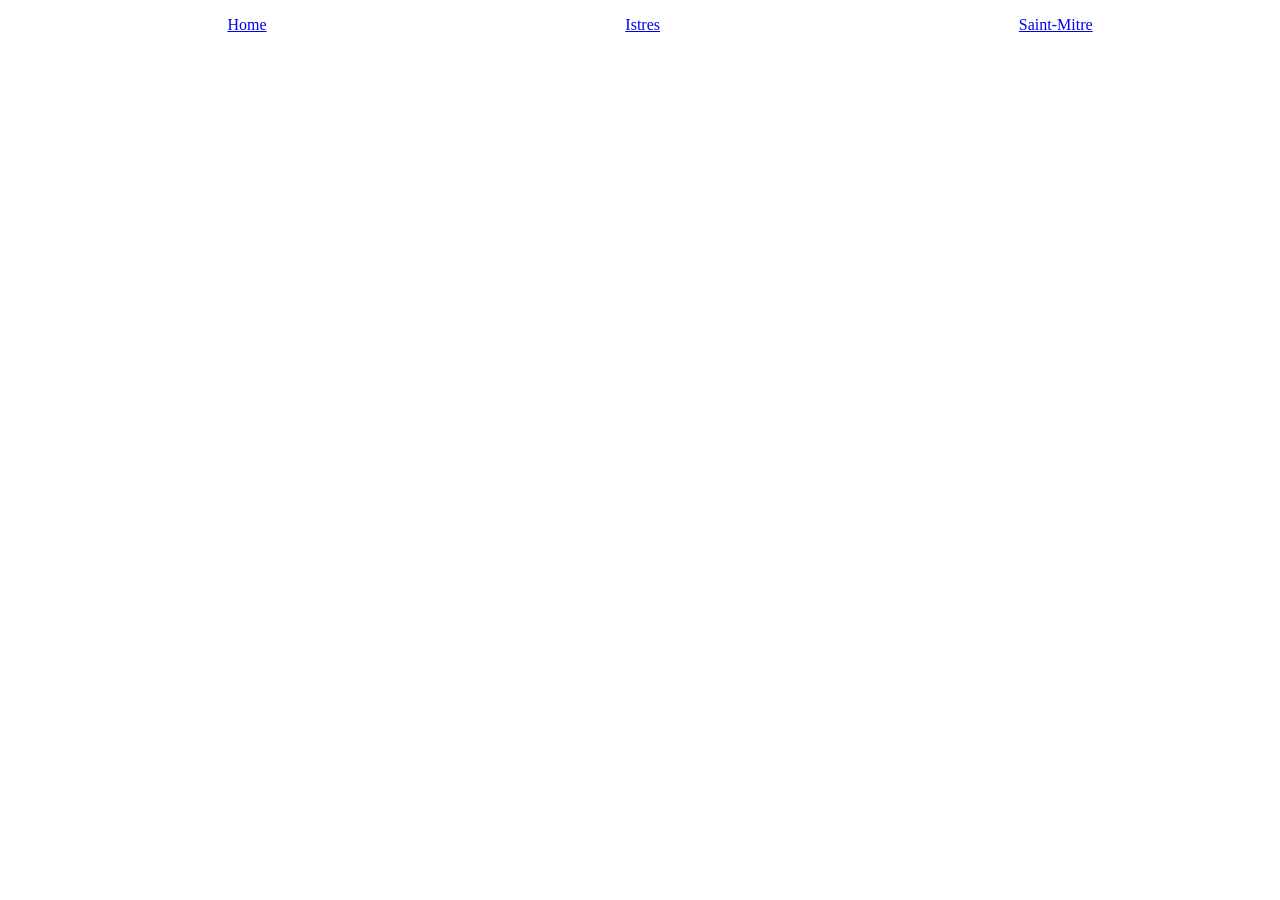
==== pages/istres.html @ 917aa077 "Ajoute de la première version de la nav barre" ====
<!DOCTYPE html>
<html>
<html lang=fr>
  <head>
    <meta charset="utf-8">
    <meta name="keywords" content="climat,environnement,istres,Saint-Mitre-les-Remparts">
    <meta name="description" content="Site internet qui décrit le plans climat de villes de Istre et de Saint-Mitre-les-Remparts">
      <title> Site S.A.E 1.06 </title>
      <link rel="stylesheet" href="../css/istres.css">
  </head>
    <body>
        <ul>
            <li><a href="../index.html">Home</a></li>
            <li><a href="/pages/istres.html">Istres</a></li>
            <li><a href="/pages/saint-mitre.html">Saint-Mitre</a></li>
        </ul>
    </body>
    
</html>
---- css/istres.css ----
ul
{
    list-style-type: none;/* Pour retirer les vignettes devant chaque li */
    display: flex;
    justify-content: space-around;
    
}
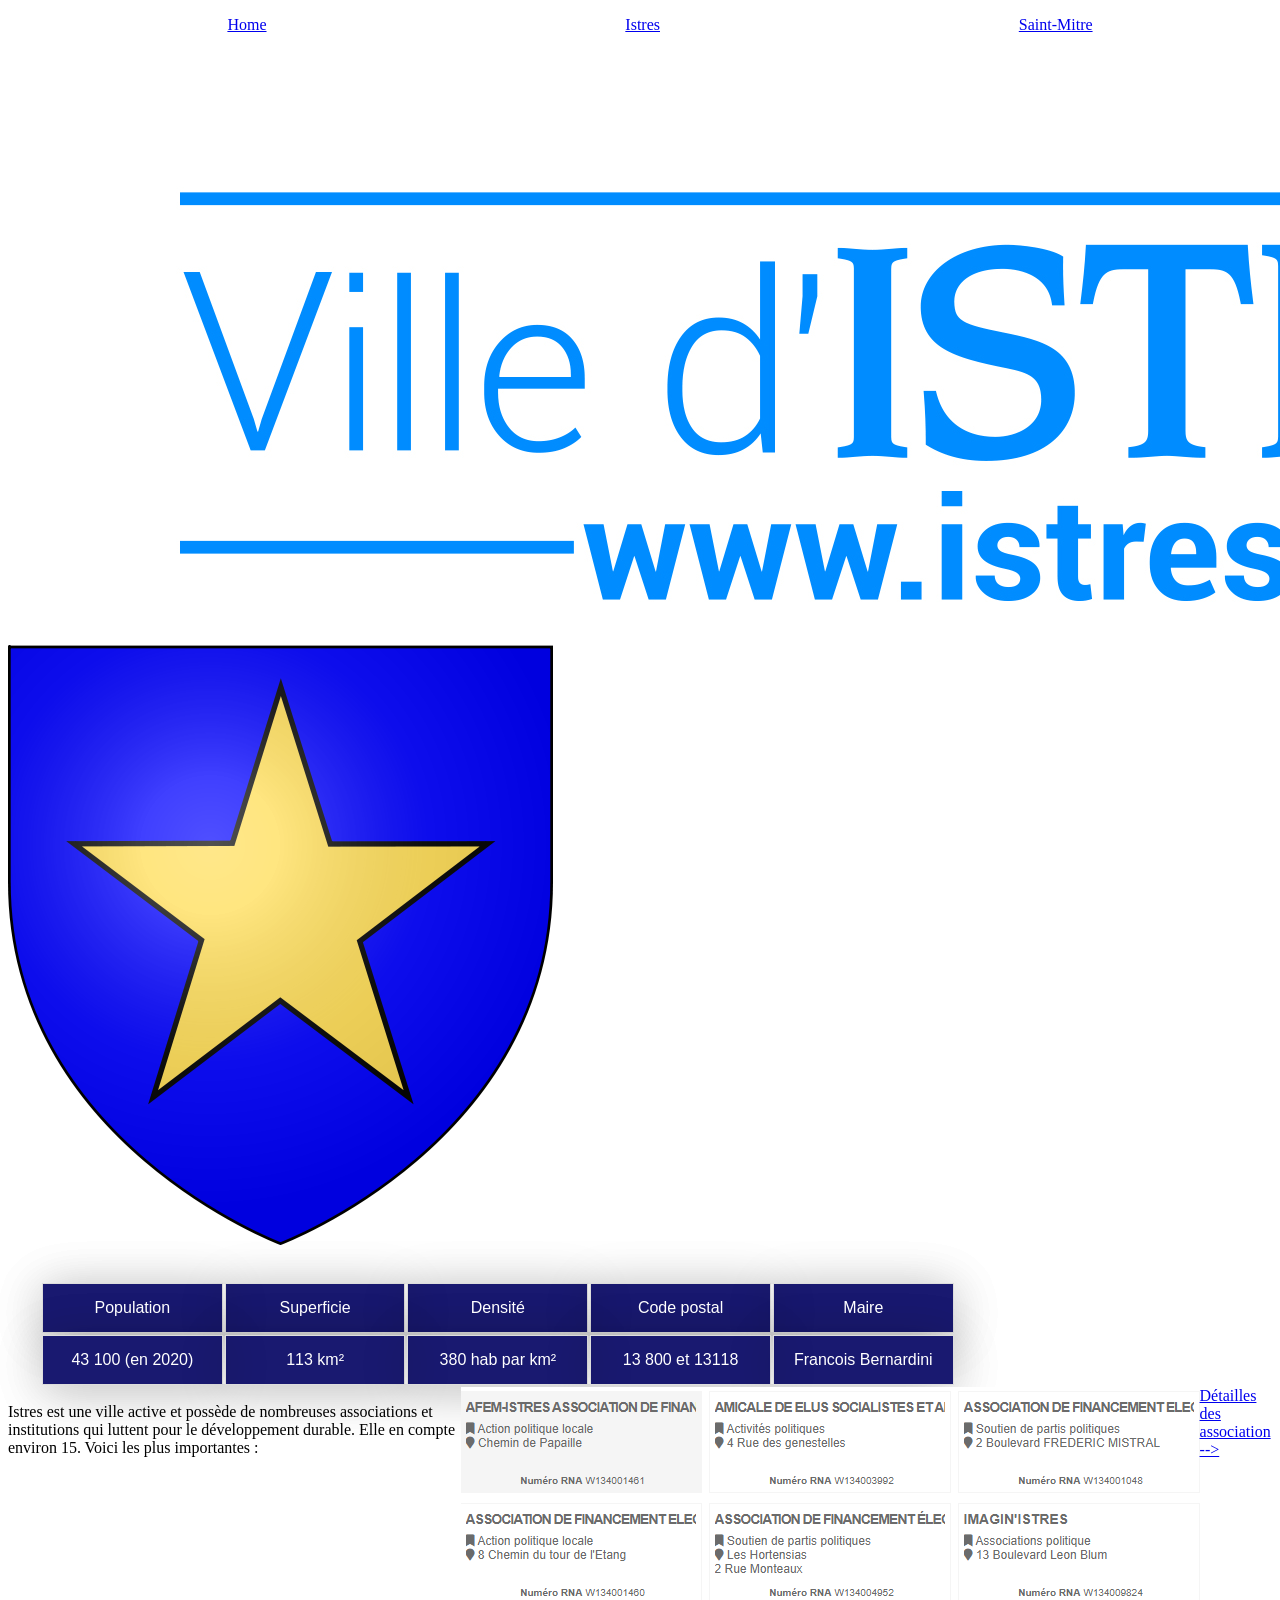
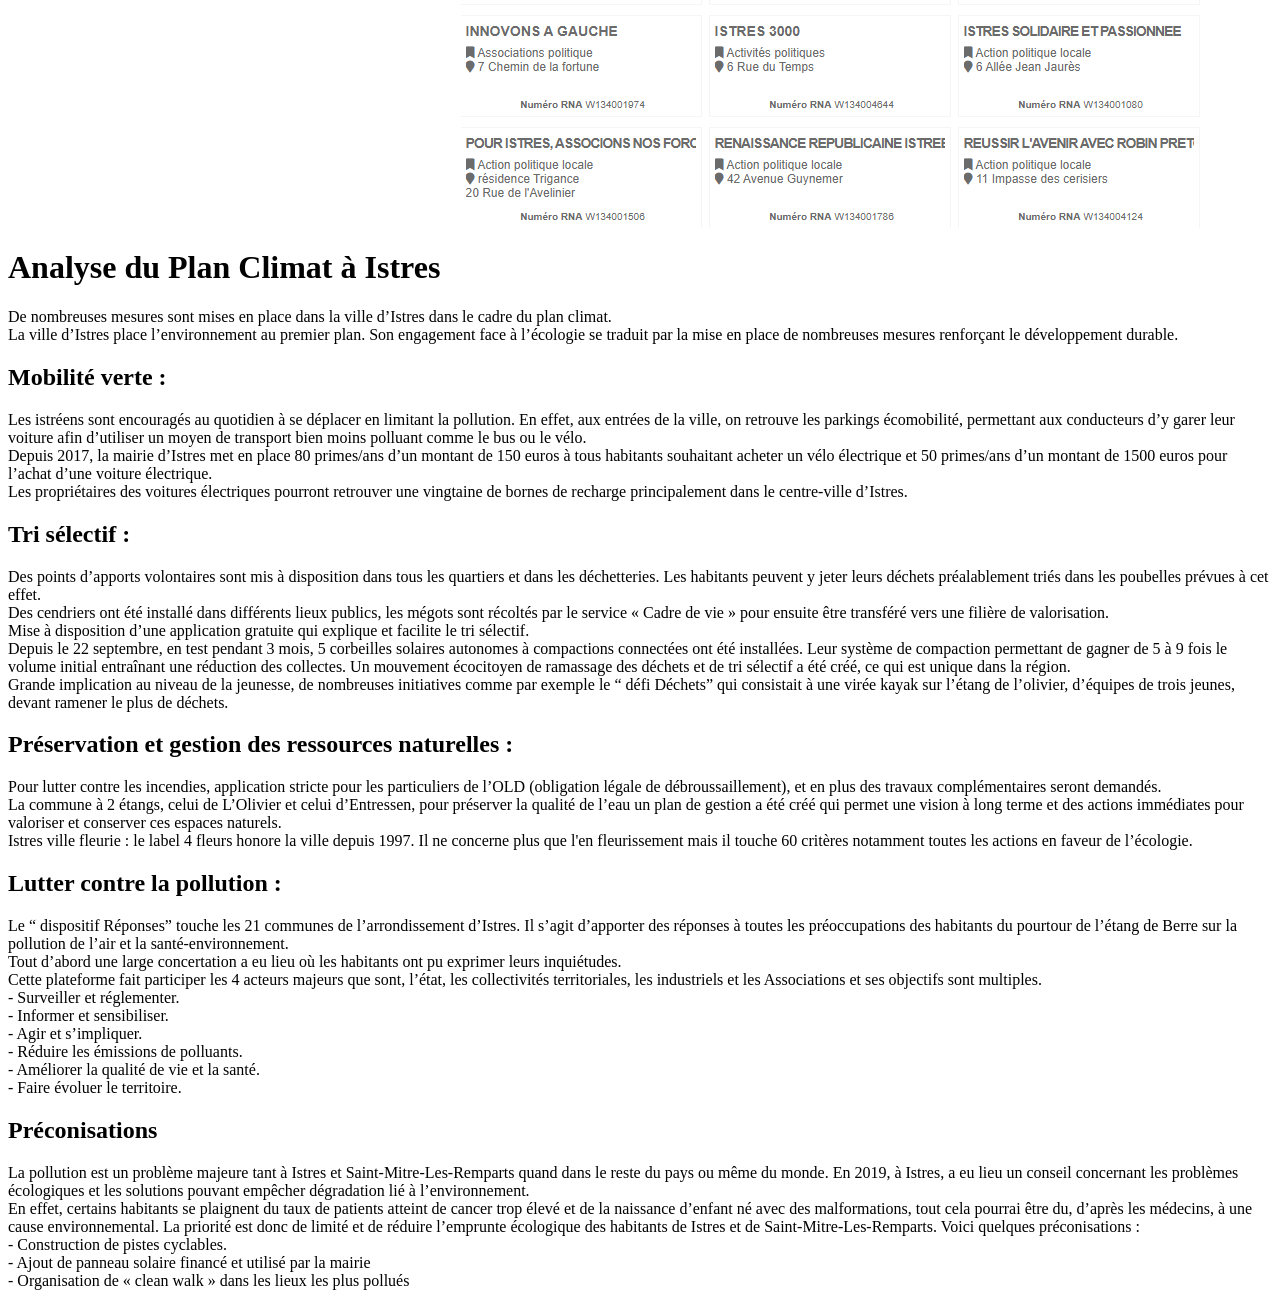
==== commit 1fcd5d6f: "Le site sans le CSS et le footer : pour TIBO" ====
--- a/pages/istres.html
+++ b/pages/istres.html
@@ -10,10 +10,108 @@
   </head>
     <body>
         <ul>
-            <li><a href="../index.html">Home</a></li>
-            <li><a href="/pages/istres.html">Istres</a></li>
-            <li><a href="/pages/saint-mitre.html">Saint-Mitre</a></li>
+            <li><a href="/index.html">Home</a></li>
+            <li><a href="../pages/istres.html">Istres</a></li>
+            <li><a href="../pages/saint-mitre.html">Saint-Mitre</a></li>
         </ul>
+        
+        <div class="présentation">
+            <img src="../img/mairis_istres.jpg" alt="error">
+            <img src="../img/blason_istres.png" alt="error">
+          <iframe src="https://www.google.com/maps/embed?pb=!1m18!1m12!1m3!1d55034.874433301295!2d4.979686295359612!3d43.535405284309135!2m3!1f0!2f0!3f0!3m2!1i1024!2i768!4f13.1!3m3!1m2!1s0x12b604c4ce0eb0c5%3A0x40819a5fd9702a0!2sIstres!5e0!3m2!1sfr!2sfr!4v1634758686137!5m2!1sfr!2sfr" width="600" height="450" style="border:0;" allowfullscreen="" loading="lazy" alt="error"></iframe>
+          <div>
+            <table class="Tab">
+              <tr id="TabIn">
+                <td>
+                  Population
+                </td>
+                <td>
+                  Superficie
+                </td>
+                <td>
+                  Densité
+                </td>
+                <td>
+                  Code postal
+                </td>
+                <td>
+                  Maire
+                </td>
+              </tr>
+              <tr>
+                <td>
+                  43 100 (en 2020)
+                </td>
+                <td>
+                  113 km²
+               </td>
+               <td>
+                 380 hab par km²
+               </td>
+               <td>
+                  13 800 et 13118
+                </td>
+               <td>
+                Francois Bernardini
+               </td>
+              </tr>
+           </table>
+        </div>
+      </div>
+      <div class="asoss">
+        <p>Istres est une ville active et possède de nombreuses associations et institutions qui luttent pour le développement durable. Elle en compte environ 15. Voici les plus importantes :</p>
+        <img src="../img/assoss_istres.png" alt="error">
+        <a href="https://www.annuaire-mairie.fr/association-istres.html" target="_blank"> Détailles des association --> </a>
+      </div>
+      <div>
+        <h1> Analyse du Plan Climat à Istres </h1>
+         <div>
+           <p> De nombreuses mesures sont mises en place dans la ville d’Istres dans le cadre du plan climat.<br>
+               La ville d’Istres place l’environnement au premier plan. Son engagement face à l’écologie se traduit par la mise en place de nombreuses mesures renforçant le développement durable.</p>
+         </div>
+         <div>
+           <h2> Mobilité verte : </h2>
+           <p> Les istréens sont encouragés au quotidien à se déplacer en limitant la pollution. En effet, aux entrées de la ville, on retrouve les parkings écomobilité, permettant aux conducteurs d’y garer leur voiture afin d’utiliser un moyen de transport bien moins polluant comme le bus ou le vélo.<br>
+            Depuis 2017, la mairie d’Istres met en place 80 primes/ans d’un montant de 150 euros à tous habitants souhaitant acheter un vélo électrique et 50 primes/ans d’un montant de 1500 euros pour l’achat d’une voiture électrique.<br>
+            Les propriétaires des voitures électriques pourront retrouver une vingtaine de bornes de recharge principalement dans le centre-ville d’Istres.<br>
+            </p>
+            <h2> Tri sélectif :</h2>
+            <p>Des points d’apports volontaires sont mis à disposition dans tous les quartiers et dans les déchetteries. Les habitants peuvent y jeter leurs déchets préalablement triés dans les poubelles prévues à cet effet.<br>
+              Des cendriers ont été installé dans différents lieux publics, les mégots sont récoltés par le service « Cadre de vie » pour ensuite être transféré vers une filière de valorisation.<br>
+              Mise à disposition d’une application gratuite qui explique et facilite le tri sélectif.<br>
+              Depuis le 22 septembre, en test pendant 3 mois, 5 corbeilles solaires autonomes à compactions connectées ont été installées. Leur système de compaction permettant de gagner de 5 à 9 fois le volume initial entraînant une réduction des collectes.
+              Un mouvement écocitoyen de ramassage des déchets et de tri sélectif a été créé, ce qui est unique dans la région.<br>
+              Grande implication au niveau de la jeunesse, de nombreuses initiatives comme par exemple le “ défi Déchets” qui consistait à une virée kayak sur l’étang de l’olivier, d’équipes de trois jeunes, devant ramener le plus de déchets.<br>
+              </p>
+              <h2>Préservation et gestion des ressources naturelles :</h2>
+              <p>Pour lutter contre les incendies, application stricte pour les particuliers de l’OLD (obligation légale de débroussaillement), et en plus des travaux complémentaires seront demandés.<br>
+                La commune à 2 étangs, celui de L’Olivier et celui d’Entressen, pour préserver la qualité de l’eau un plan de gestion a été créé qui permet une vision à long terme et des actions immédiates pour valoriser et conserver ces espaces naturels.<br>
+                Istres ville fleurie : le label 4 fleurs honore la ville depuis 1997. Il ne concerne plus que l'en fleurissement mais il touche 60 critères notamment toutes les actions en faveur de l’écologie.<br>
+                </p>
+              <h2> Lutter contre la pollution :</h2>
+              <p>Le “ dispositif Réponses” touche les 21 communes de l’arrondissement d’Istres. Il s’agit d’apporter des réponses à toutes les préoccupations des habitants du pourtour de l’étang de Berre sur la pollution de l’air et la santé-environnement.<br>
+                Tout d’abord une large concertation a eu lieu où les habitants ont pu exprimer leurs inquiétudes.<br>
+                Cette plateforme fait participer les 4 acteurs majeurs que sont, l’état, les collectivités territoriales, les industriels et les Associations et ses objectifs sont multiples.<br>
+                - Surveiller et réglementer.<br>
+                - Informer et sensibiliser.<br>
+                - Agir et s’impliquer.<br>
+                - Réduire les émissions de polluants.<br>
+                - Améliorer la qualité de vie et la santé.<br>
+                - Faire évoluer le territoire.<br>
+                </p>
+             
+                <h2><strong>Préconisations</strong></h2>
+                <p>La pollution est un problème majeure tant à Istres et Saint-Mitre-Les-Remparts quand dans le reste du pays ou même du monde. En 2019, à Istres, a eu lieu un conseil concernant les problèmes écologiques et les solutions pouvant empêcher dégradation lié à l’environnement.<br> En effet, certains habitants se plaignent du taux de patients atteint de cancer trop élevé et de la naissance d’enfant né avec des malformations, tout cela pourrai être du, d’après les médecins, à une cause environnemental. La priorité est donc de limité et de réduire l’emprunte écologique des habitants de Istres et de Saint-Mitre-Les-Remparts.
+                Voici quelques préconisations :<br>
+                - Construction de pistes cyclables.<br>
+                - Ajout de panneau solaire financé et utilisé par la mairie<br>
+                - Organisation de « clean walk » dans les lieux les plus pollués<br>
+                </p>
+         </div>
+      </div>
+        
+        
+        
     </body>
     
 </html>
--- a/css/istres.css
+++ b/css/istres.css
@@ -3,5 +3,48 @@
     list-style-type: none;/* Pour retirer les vignettes devant chaque li */
     display: flex;
     justify-content: space-around;
-    
+
 }
+
+iframe{
+    padding-top: 2em;
+    margin-left: 2em;
+    width: 20%;
+}
+
+.présentation{
+    display: block;
+    align-content: center;
+}
+
+.Tab{
+    padding-top: 2em;
+    margin-left: 2em;
+}
+td {
+    border: 1px solid #ddd ;
+    width: 20%;
+    height: 5%;
+    padding: 15px 20px;
+    box-shadow: 0 5px 50px rgba(0,0,0,0.15);
+    font-family: arial;
+    text-align: center
+
+}
+
+
+tr {
+    border: 5px solid #191970;
+    background-color: midnightblue;
+    color: #fff;
+    padding: 15px 20px;
+    box-shadow: 0 5px 50px rgba(0,0,0,0.15);
+    font-family: arial;
+    text-align: center;
+
+}
+
+.asoss{
+    display: flex;
+    justify-content: center;
+}
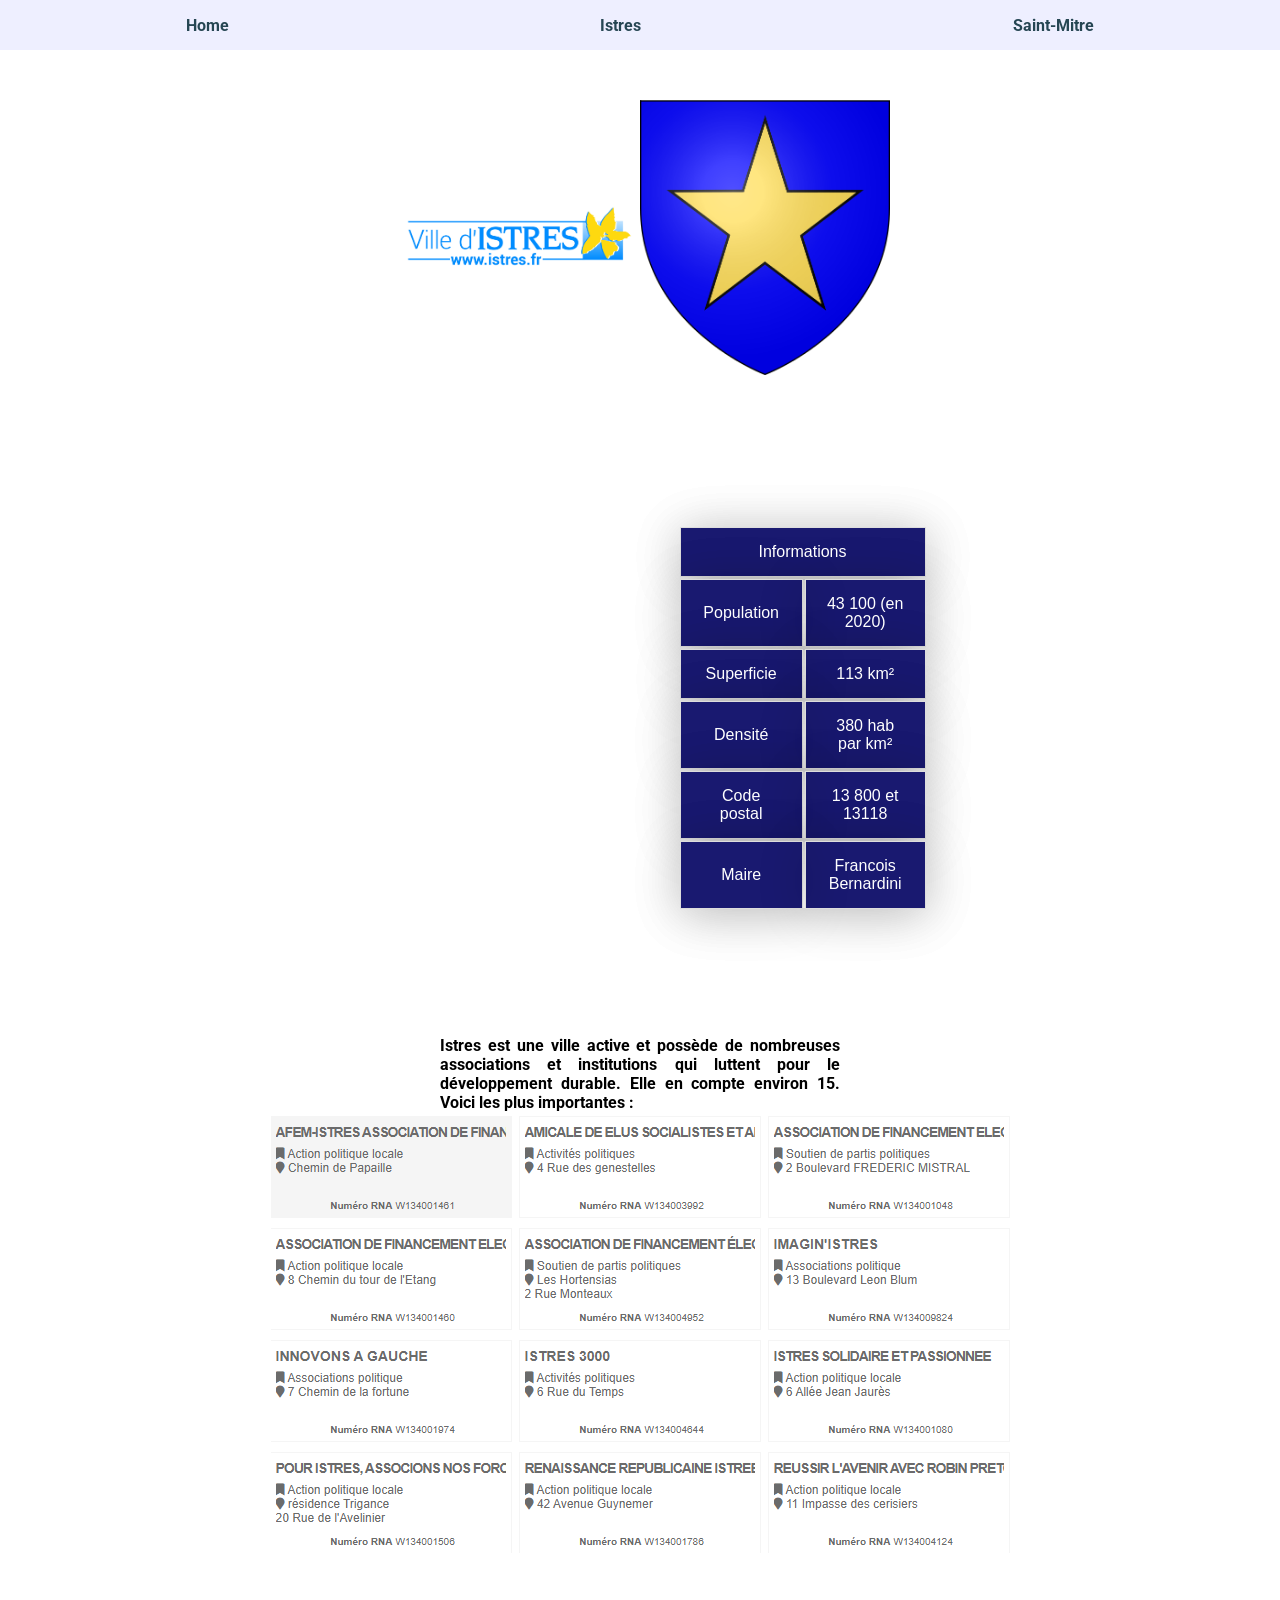
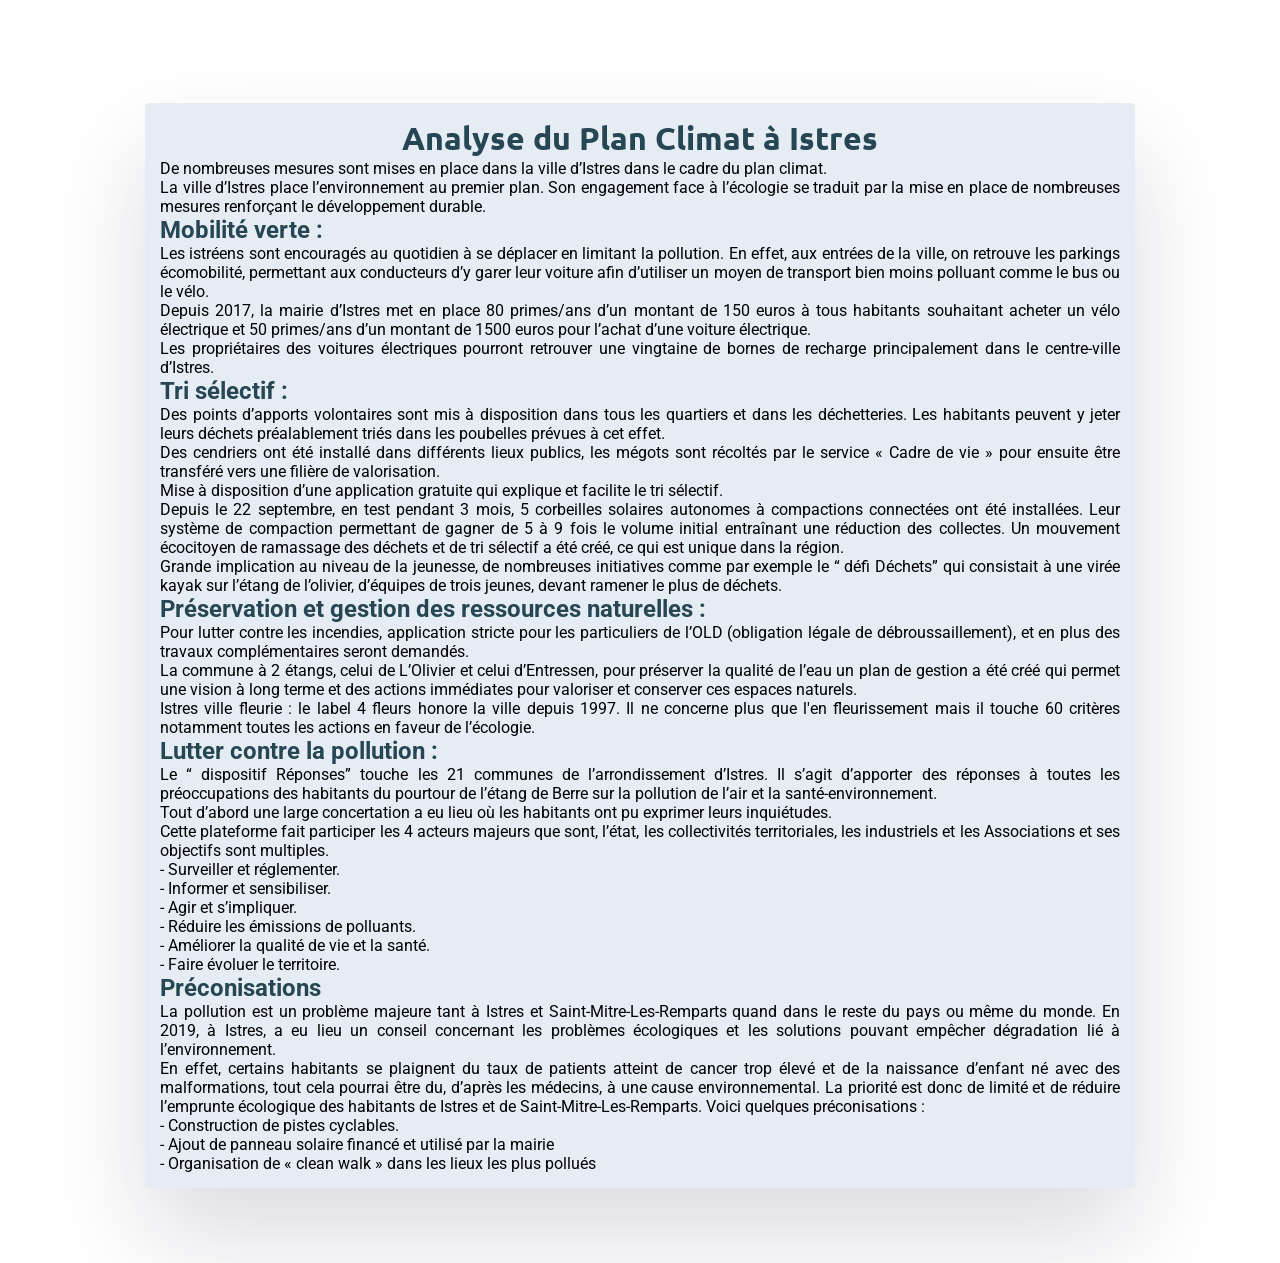
==== commit b0999265: "Site final" ====
--- a/pages/istres.html
+++ b/pages/istres.html
@@ -1,117 +1,172 @@
 <!DOCTYPE html>
 <html>
 <html lang=fr>
-  <head>
-    <meta charset="utf-8">
-    <meta name="keywords" content="climat,environnement,istres,Saint-Mitre-les-Remparts">
-    <meta name="description" content="Site internet qui décrit le plans climat de villes de Istre et de Saint-Mitre-les-Remparts">
-      <title> Site S.A.E 1.06 </title>
-      <link rel="stylesheet" href="../css/istres.css">
-  </head>
-    <body>
-        <ul>
-            <li><a href="/index.html">Home</a></li>
-            <li><a href="../pages/istres.html">Istres</a></li>
-            <li><a href="../pages/saint-mitre.html">Saint-Mitre</a></li>
-        </ul>
-        
-        <div class="présentation">
-            <img src="../img/mairis_istres.jpg" alt="error">
-            <img src="../img/blason_istres.png" alt="error">
-          <iframe src="https://www.google.com/maps/embed?pb=!1m18!1m12!1m3!1d55034.874433301295!2d4.979686295359612!3d43.535405284309135!2m3!1f0!2f0!3f0!3m2!1i1024!2i768!4f13.1!3m3!1m2!1s0x12b604c4ce0eb0c5%3A0x40819a5fd9702a0!2sIstres!5e0!3m2!1sfr!2sfr!4v1634758686137!5m2!1sfr!2sfr" width="600" height="450" style="border:0;" allowfullscreen="" loading="lazy" alt="error"></iframe>
-          <div>
-            <table class="Tab">
-              <tr id="TabIn">
-                <td>
-                  Population
-                </td>
-                <td>
-                  Superficie
-                </td>
-                <td>
-                  Densité
-                </td>
-                <td>
-                  Code postal
-                </td>
-                <td>
-                  Maire
-                </td>
-              </tr>
-              <tr>
-                <td>
-                  43 100 (en 2020)
-                </td>
-                <td>
-                  113 km²
-               </td>
-               <td>
-                 380 hab par km²
-               </td>
-               <td>
-                  13 800 et 13118
-                </td>
-               <td>
-                Francois Bernardini
-               </td>
-              </tr>
-           </table>
-        </div>
+
+<head>
+  <meta charset="utf-8">
+  <meta name="keywords" content="climat,environnement,istres,Saint-Mitre-les-Remparts">
+  <meta name="description"
+    content="Site internet qui décrit le plans climat de villes de Istre et de Saint-Mitre-les-Remparts">
+  <title> Site S.A.E 1.06 </title>
+  <link rel="stylesheet" href="../css/istres.css">
+</head>
+
+<body>
+  <div class="header">
+    <ul class="nav">
+      <li class="nav-btn"><a href="../index.html">Home</a></li>
+      <li class="nav-btn"><a href="../pages/istres.html">Istres</a></li>
+      <li class="nav-btn"><a href="../pages/saint-mitre.html">Saint-Mitre</a></li>
+    </ul>
+  </div>
+
+  <div class="content">
+    <div class="img-holder">
+      <img src="../img/mairis_istres.jpg" alt="Ville d'Istres" class="img">
+      <img src="../img/blason_istres.png" alt="Blason de la ville" class="img">
+    </div>
+    <div class="city-info">
+      <iframe
+        src="https://www.google.com/maps/embed?pb=!1m18!1m12!1m3!1d55034.874433301295!2d4.979686295359612!3d43.535405284309135!2m3!1f0!2f0!3f0!3m2!1i1024!2i768!4f13.1!3m3!1m2!1s0x12b604c4ce0eb0c5%3A0x40819a5fd9702a0!2sIstres!5e0!3m2!1sfr!2sfr!4v1634758686137!5m2!1sfr!2sfr"
+        width="450" height="450" style="border:0; align-self: center;" allowfullscreen="" loading="lazy"
+        alt="Carte de la ville" class="map"></iframe>
+      <table class="table">
+        <tr id="table-header">
+          <td colspan="2">
+            Informations
+          </td>
+        </tr>
+        <tr>
+          <td>
+            Population
+          </td>
+          <td>
+            43 100 (en 2020)
+          </td>
+        </tr>
+        <tr>
+          <td>
+            Superficie
+          </td>
+          <td>
+            113 km²
+          </td>
+        </tr>
+        <tr>
+          <td>
+            Densité
+          </td>
+          <td>
+            380 hab par km²
+          </td>
+        </tr>
+        <tr>
+          <td>
+            Code postal
+          </td>
+          <td>
+            13 800 et 13118
+          </td>
+        </tr>
+        <tr>
+          <td>
+            Maire
+          </td>
+          <td>
+            Francois Bernardini
+          </td>
+        </tr>
+      </table>
+    </div>
+
+    <div class="asoss">
+      <div class="text-holder">
+        <p class="mini-text">Istres est une ville active et possède de nombreuses associations et institutions qui
+          luttent pour le
+          développement durable. Elle en compte environ 15. Voici les plus importantes :</p>
       </div>
-      <div class="asoss">
-        <p>Istres est une ville active et possède de nombreuses associations et institutions qui luttent pour le développement durable. Elle en compte environ 15. Voici les plus importantes :</p>
-        <img src="../img/assoss_istres.png" alt="error">
-        <a href="https://www.annuaire-mairie.fr/association-istres.html" target="_blank"> Détailles des association --> </a>
-      </div>
-      <div>
-        <h1> Analyse du Plan Climat à Istres </h1>
-         <div>
-           <p> De nombreuses mesures sont mises en place dans la ville d’Istres dans le cadre du plan climat.<br>
-               La ville d’Istres place l’environnement au premier plan. Son engagement face à l’écologie se traduit par la mise en place de nombreuses mesures renforçant le développement durable.</p>
-         </div>
-         <div>
-           <h2> Mobilité verte : </h2>
-           <p> Les istréens sont encouragés au quotidien à se déplacer en limitant la pollution. En effet, aux entrées de la ville, on retrouve les parkings écomobilité, permettant aux conducteurs d’y garer leur voiture afin d’utiliser un moyen de transport bien moins polluant comme le bus ou le vélo.<br>
-            Depuis 2017, la mairie d’Istres met en place 80 primes/ans d’un montant de 150 euros à tous habitants souhaitant acheter un vélo électrique et 50 primes/ans d’un montant de 1500 euros pour l’achat d’une voiture électrique.<br>
-            Les propriétaires des voitures électriques pourront retrouver une vingtaine de bornes de recharge principalement dans le centre-ville d’Istres.<br>
-            </p>
-            <h2> Tri sélectif :</h2>
-            <p>Des points d’apports volontaires sont mis à disposition dans tous les quartiers et dans les déchetteries. Les habitants peuvent y jeter leurs déchets préalablement triés dans les poubelles prévues à cet effet.<br>
-              Des cendriers ont été installé dans différents lieux publics, les mégots sont récoltés par le service « Cadre de vie » pour ensuite être transféré vers une filière de valorisation.<br>
-              Mise à disposition d’une application gratuite qui explique et facilite le tri sélectif.<br>
-              Depuis le 22 septembre, en test pendant 3 mois, 5 corbeilles solaires autonomes à compactions connectées ont été installées. Leur système de compaction permettant de gagner de 5 à 9 fois le volume initial entraînant une réduction des collectes.
-              Un mouvement écocitoyen de ramassage des déchets et de tri sélectif a été créé, ce qui est unique dans la région.<br>
-              Grande implication au niveau de la jeunesse, de nombreuses initiatives comme par exemple le “ défi Déchets” qui consistait à une virée kayak sur l’étang de l’olivier, d’équipes de trois jeunes, devant ramener le plus de déchets.<br>
-              </p>
-              <h2>Préservation et gestion des ressources naturelles :</h2>
-              <p>Pour lutter contre les incendies, application stricte pour les particuliers de l’OLD (obligation légale de débroussaillement), et en plus des travaux complémentaires seront demandés.<br>
-                La commune à 2 étangs, celui de L’Olivier et celui d’Entressen, pour préserver la qualité de l’eau un plan de gestion a été créé qui permet une vision à long terme et des actions immédiates pour valoriser et conserver ces espaces naturels.<br>
-                Istres ville fleurie : le label 4 fleurs honore la ville depuis 1997. Il ne concerne plus que l'en fleurissement mais il touche 60 critères notamment toutes les actions en faveur de l’écologie.<br>
-                </p>
-              <h2> Lutter contre la pollution :</h2>
-              <p>Le “ dispositif Réponses” touche les 21 communes de l’arrondissement d’Istres. Il s’agit d’apporter des réponses à toutes les préoccupations des habitants du pourtour de l’étang de Berre sur la pollution de l’air et la santé-environnement.<br>
-                Tout d’abord une large concertation a eu lieu où les habitants ont pu exprimer leurs inquiétudes.<br>
-                Cette plateforme fait participer les 4 acteurs majeurs que sont, l’état, les collectivités territoriales, les industriels et les Associations et ses objectifs sont multiples.<br>
-                - Surveiller et réglementer.<br>
-                - Informer et sensibiliser.<br>
-                - Agir et s’impliquer.<br>
-                - Réduire les émissions de polluants.<br>
-                - Améliorer la qualité de vie et la santé.<br>
-                - Faire évoluer le territoire.<br>
-                </p>
-             
-                <h2><strong>Préconisations</strong></h2>
-                <p>La pollution est un problème majeure tant à Istres et Saint-Mitre-Les-Remparts quand dans le reste du pays ou même du monde. En 2019, à Istres, a eu lieu un conseil concernant les problèmes écologiques et les solutions pouvant empêcher dégradation lié à l’environnement.<br> En effet, certains habitants se plaignent du taux de patients atteint de cancer trop élevé et de la naissance d’enfant né avec des malformations, tout cela pourrai être du, d’après les médecins, à une cause environnemental. La priorité est donc de limité et de réduire l’emprunte écologique des habitants de Istres et de Saint-Mitre-Les-Remparts.
-                Voici quelques préconisations :<br>
-                - Construction de pistes cyclables.<br>
-                - Ajout de panneau solaire financé et utilisé par la mairie<br>
-                - Organisation de « clean walk » dans les lieux les plus pollués<br>
-                </p>
-         </div>
-      </div>
-        
-        
-        
-    </body>
-    
+      <img src="../img/assoss_istres.png" alt="Associations de la ville">
+    </div>
+
+    <div class="texts">
+      <h1 class="title"> Analyse du Plan Climat à Istres </h1>
+      <p> De nombreuses mesures sont mises en place dans la ville d’Istres dans le cadre du plan climat.<br>
+        La ville d’Istres place l’environnement au premier plan. Son engagement face à l’écologie se traduit par la
+        mise
+        en place de nombreuses mesures renforçant le développement durable.</p>
+      <h2 class="subtitle"> Mobilité verte : </h2>
+      <p> Les istréens sont encouragés au quotidien à se déplacer en limitant la pollution. En effet, aux entrées de
+        la
+        ville, on retrouve les parkings écomobilité, permettant aux conducteurs d’y garer leur voiture afin d’utiliser
+        un moyen de transport bien moins polluant comme le bus ou le vélo.<br>
+        Depuis 2017, la mairie d’Istres met en place 80 primes/ans d’un montant de 150 euros à tous habitants
+        souhaitant
+        acheter un vélo électrique et 50 primes/ans d’un montant de 1500 euros pour l’achat d’une voiture
+        électrique.<br>
+        Les propriétaires des voitures électriques pourront retrouver une vingtaine de bornes de recharge
+        principalement
+        dans le centre-ville d’Istres.<br>
+      </p>
+      <h2 class="subtitle"> Tri sélectif :</h2>
+      <p>Des points d’apports volontaires sont mis à disposition dans tous les quartiers et dans les déchetteries. Les
+        habitants peuvent y jeter leurs déchets préalablement triés dans les poubelles prévues à cet effet.<br>
+        Des cendriers ont été installé dans différents lieux publics, les mégots sont récoltés par le service « Cadre
+        de
+        vie » pour ensuite être transféré vers une filière de valorisation.<br>
+        Mise à disposition d’une application gratuite qui explique et facilite le tri sélectif.<br>
+        Depuis le 22 septembre, en test pendant 3 mois, 5 corbeilles solaires autonomes à compactions connectées ont
+        été
+        installées. Leur système de compaction permettant de gagner de 5 à 9 fois le volume initial entraînant une
+        réduction des collectes.
+        Un mouvement écocitoyen de ramassage des déchets et de tri sélectif a été créé, ce qui est unique dans la
+        région.<br>
+        Grande implication au niveau de la jeunesse, de nombreuses initiatives comme par exemple le “ défi Déchets”
+        qui
+        consistait à une virée kayak sur l’étang de l’olivier, d’équipes de trois jeunes, devant ramener le plus de
+        déchets.<br>
+      </p>
+      <h2 class="subtitle">Préservation et gestion des ressources naturelles :</h2>
+      <p>Pour lutter contre les incendies, application stricte pour les particuliers de l’OLD (obligation légale de
+        débroussaillement), et en plus des travaux complémentaires seront demandés.<br>
+        La commune à 2 étangs, celui de L’Olivier et celui d’Entressen, pour préserver la qualité de l’eau un plan de
+        gestion a été créé qui permet une vision à long terme et des actions immédiates pour valoriser et conserver
+        ces
+        espaces naturels.<br>
+        Istres ville fleurie : le label 4 fleurs honore la ville depuis 1997. Il ne concerne plus que l'en
+        fleurissement
+        mais il touche 60 critères notamment toutes les actions en faveur de l’écologie.<br>
+      </p>
+      <h2 class="subtitle"> Lutter contre la pollution :</h2>
+      <p>Le “ dispositif Réponses” touche les 21 communes de l’arrondissement d’Istres. Il s’agit d’apporter des
+        réponses à toutes les préoccupations des habitants du pourtour de l’étang de Berre sur la pollution de l’air
+        et
+        la santé-environnement.<br>
+        Tout d’abord une large concertation a eu lieu où les habitants ont pu exprimer leurs inquiétudes.<br>
+        Cette plateforme fait participer les 4 acteurs majeurs que sont, l’état, les collectivités territoriales, les
+        industriels et les Associations et ses objectifs sont multiples.<br>
+        - Surveiller et réglementer.<br>
+        - Informer et sensibiliser.<br>
+        - Agir et s’impliquer.<br>
+        - Réduire les émissions de polluants.<br>
+        - Améliorer la qualité de vie et la santé.<br>
+        - Faire évoluer le territoire.<br>
+      </p>
+
+      <h2 class="subtitle">Préconisations</h2>
+      <p>La pollution est un problème majeure tant à Istres et Saint-Mitre-Les-Remparts quand dans le reste du pays ou
+        même du monde. En 2019, à Istres, a eu lieu un conseil concernant les problèmes écologiques et les solutions
+        pouvant empêcher dégradation lié à l’environnement.<br> En effet, certains habitants se plaignent du taux de
+        patients atteint de cancer trop élevé et de la naissance d’enfant né avec des malformations, tout cela pourrai
+        être du, d’après les médecins, à une cause environnemental. La priorité est donc de limité et de réduire
+        l’emprunte écologique des habitants de Istres et de Saint-Mitre-Les-Remparts.
+        Voici quelques préconisations :<br>
+        - Construction de pistes cyclables.<br>
+        - Ajout de panneau solaire financé et utilisé par la mairie<br>
+        - Organisation de « clean walk » dans les lieux les plus pollués<br>
+      </p>
+    </div>
+  </div>
+
+</body>
+
 </html>
--- a/css/istres.css
+++ b/css/istres.css
@@ -1,25 +1,131 @@
-ul
-{
-    list-style-type: none;/* Pour retirer les vignettes devant chaque li */
+@import url('https://fonts.googleapis.com/css2?family=Roboto:wght@300;700&family=Ubuntu:wght@700&display=swap');
+* {
+    margin: 0;
+    padding: 0;
+    border: 0;
+}
+
+body {
+    display: flex;
+    flex-direction: column;
+    justify-content: space-around;
+    background-color: #FFFFFF;
+    padding-bottom: 75px;
+}
+
+body .header .nav {
+    list-style-type: none;
     display: flex;
     justify-content: space-around;
-
+    height: 50px;
+    position: fixed;
+    top: 0;
+    left: 0;
+    right: 0;
+    z-index: 9999;
+    align-items: center;
+    background: rgba(88, 99, 248, 0.1);
+    backdrop-filter: blur(20px);
+    -webkit-backdrop-filter: blur(20px);
 }
-
-iframe{
-    padding-top: 2em;
-    margin-left: 2em;
-    width: 20%;
+body .header .nav .nav-btn a {
+    text-decoration: none;
+    font-family: "Roboto", sans-serif;
+    font-weight: 700;
+    position: relative;
+    color: #264653;
 }
-
-.présentation{
-    display: block;
-    align-content: center;
+body .header .nav .nav-btn a::after {
+    position: absolute;
+    content: '';
+    width: 100%;
+    height: 3px;
+    top: 100%;
+    left: 0;
+    background-color: #5863F8;
+    box-shadow: 0 3px 12px #5863F8;
+    border-radius: 8px;
+    transition: transform 0.5s;
+    transform: scaleX(0);
+    transform-origin: right;
 }
-
-.Tab{
-    padding-top: 2em;
-    margin-left: 2em;
+body .header .nav .nav-btn a:hover::after {
+    transform: scaleX(1);
+    transform-origin: left;
+}
+body .content {
+    margin-top: 50px;
+}
+body .content .img-holder {
+    width: 100%;
+    display: flex;
+    justify-content: center;
+    flex-wrap: wrap;
+    margin-top: 50px;
+}
+body .content .img-holder .img {
+    width: 250px;
+    align-self: center;
+    cursor: pointer;
+}
+body .content .city-info {
+    margin-top: 150px;
+    display: flex;
+    justify-content: center;
+    flex-wrap: wrap;
+    align-items: center;
+}
+body .content .city-info .map {
+    width: 300px;
+    height: 300px;
+}
+body .content .city-info .table {
+    margin-left: 25px;
+    width: 250px;
+}
+body .content .asoss {
+    margin-top: 125px;
+    display: flex;
+    justify-content: center;
+    flex-wrap: wrap;
+}
+body .content .asoss .text-holder {
+    width: 100%;
+}
+body .content .asoss .text-holder .link {
+    text-align: center;
+    width: 100%;
+}
+body .content .asoss .text-holder .mini-text {
+    font-family: 'Roboto', sans-serif;
+    font-weight: 700;
+    margin: 0 auto;
+    text-align: justify;
+    width: 400px;
+}
+body .content .texts {
+    width: 75%;
+    margin: 0 auto;
+    margin-top: 150px;
+    background: #E5ECF4;
+    box-shadow: rgba(17, 12, 46, 0.15) 0px 48px 100px 0px;
+    padding: 15px;
+    border-radius: 4px;
+}
+body .content .texts .subtitle {
+    font-family: 'Roboto', sans-serif;
+    font-weight: 700;
+    color: #264653;
+}
+body .content .texts .title {
+    font-family: 'Ubuntu' ,sans-serif;
+    font-weight: 700;
+    text-align: center;
+    color: #264653;
+}
+body .content .texts p {
+    text-align: justify;
+    font-family: 'Roboto', sans-serif;
 }
 td {
     border: 1px solid #ddd ;
@@ -31,8 +137,6 @@
     text-align: center
 
 }
-
-
 tr {
     border: 5px solid #191970;
     background-color: midnightblue;
@@ -41,10 +145,4 @@
     box-shadow: 0 5px 50px rgba(0,0,0,0.15);
     font-family: arial;
     text-align: center;
-
-}
-
-.asoss{
-    display: flex;
-    justify-content: center;
 }
